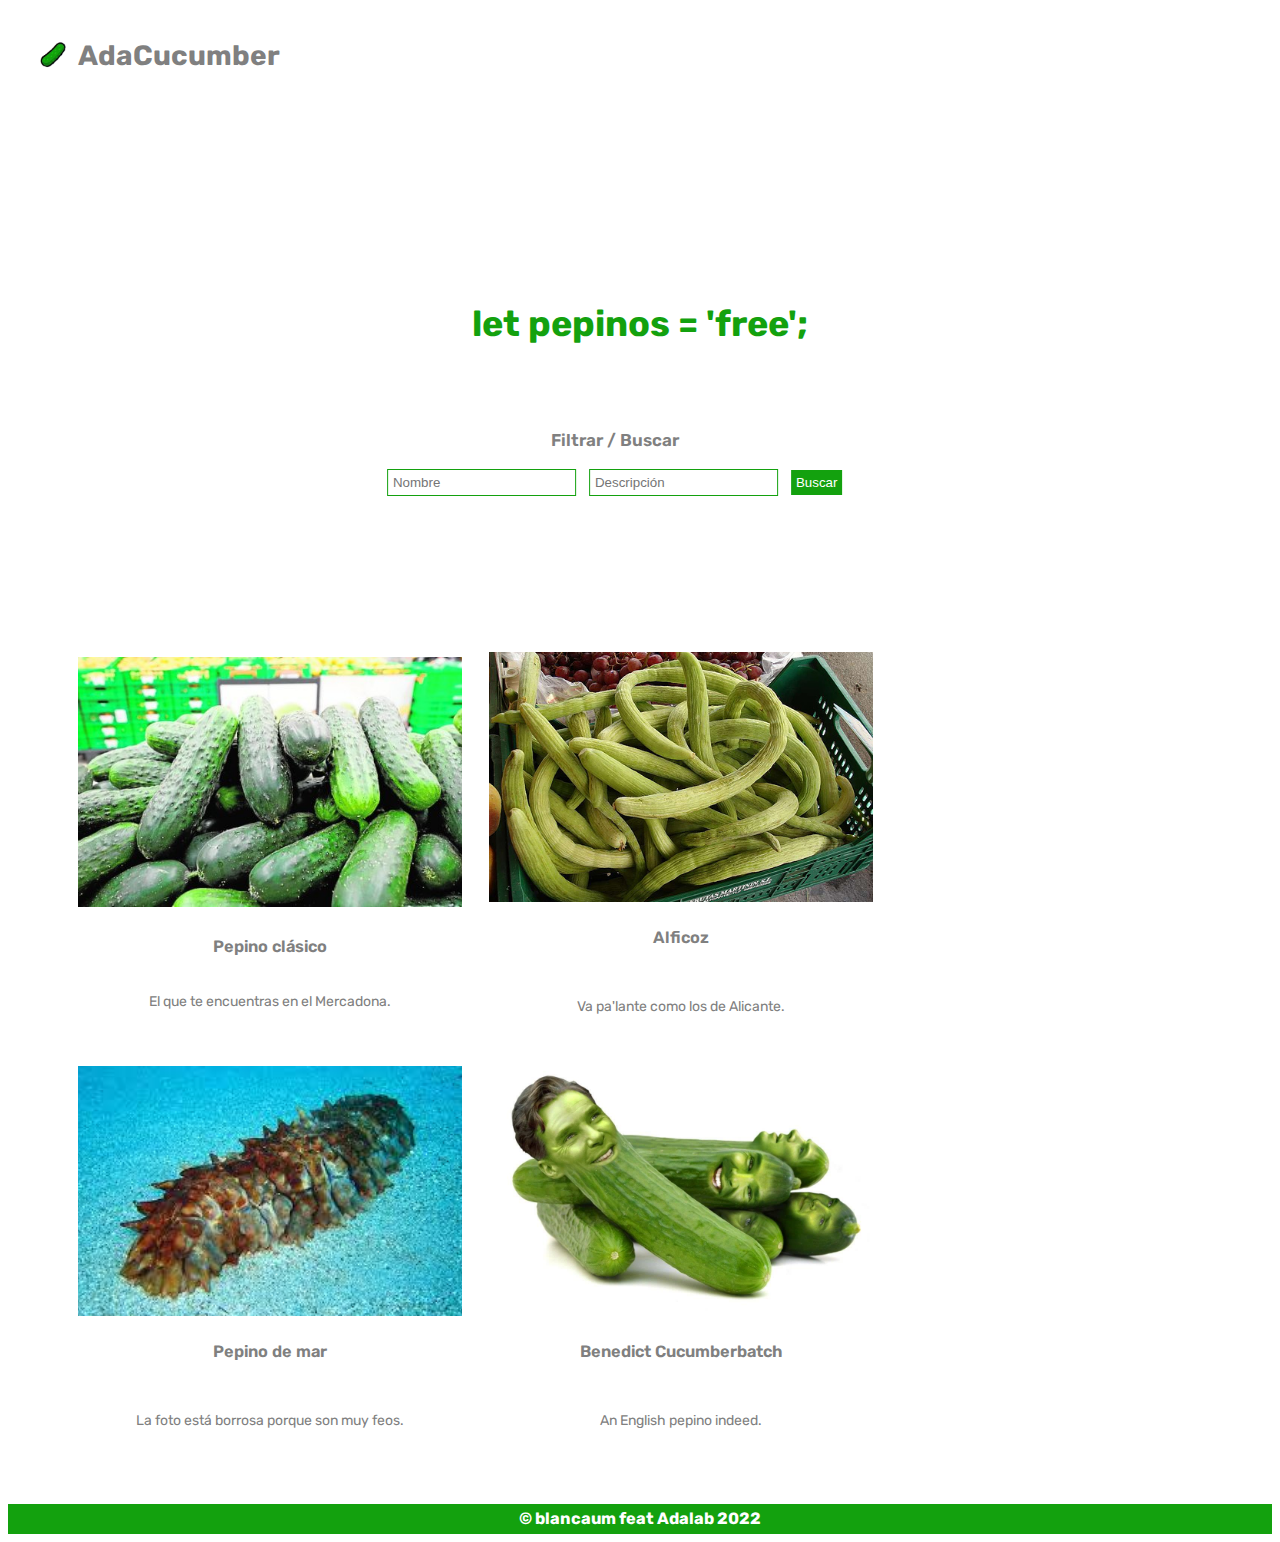
==== docs/index.html @ c11fc219 "Add docs" ====
<!DOCTYPE html>
<html lang="es">

<head>
  <meta charset="UTF-8" />
  <meta http-equiv="X-UA-Compatible" content="IE=edge" />
  <meta name="viewport" content="width=device-width, initial-scale=1.0" />
  <link rel="preconnect" href="https://fonts.googleapis.com" />
  <link rel="preconnect" href="https://fonts.gstatic.com" crossorigin />
  <link href="https://fonts.googleapis.com/css2?family=Rubik:wght@300;400;700&display=swap" rel="stylesheet" />
  <link rel="stylesheet" href="https://pro.fontawesome.com/releases/v5.10.0/css/all.css"
    integrity="sha384-AYmEC3Yw5cVb3ZcuHtOA93w35dYTsvhLPVnYs9eStHfGJvOvKxVfELGroGkvsg+p" crossorigin="anonymous" />
  <link rel="icon" href="./assets/images/favicon.png" type="image/x-icon" />
  <link rel="stylesheet" href="./assets/css/main.css" />
  <title>AdaCucumber</title>
</head>

<body>
  <header class="header">
    <section class="logo">
      <img class="img" src="./assets/images/favicon.png" alt="Logo de AdaCucumber" />
      <h1>AdaCucumber</h1>
      <nav class="menu-nav">
        <ul class="menu">
          <li class="item">
            <span class="fas fa-plus-circle"> </span>
          </li>
        </ul>
      </nav>
    </section>
  </header>

  <main>
    <section class="new-form collapsed">
      <h2 class="title">More pepinos plis</h2>
      <form class="form">
        <input class="input" type="text" placeholder="Url de la foto" required />
        <input class="input" type="text" placeholder="Nombre" required />
        <input class="input" type="text" placeholder="Descripción" required />
        <label class=""></label>
        <button class="button">Añadir</button>
        <button class="button-cancel">Cancelar</button>
      </form>
    </section>

    <section class="about-us">
      <h1 class="title">AdaCucumber</h1>
      <h2 class="subtitle">let pepinos = 'free';</h2>
    </section>

    <section class="search">
      <h2 class="title">Filtrar / Buscar</h2>
      <form class="form">
        <input class="input" type="text" name="race" placeholder="Nombre" id="name" />
        <input class="input" type="text" placeholder="Descripción" id="desc" />
        <button class="button">Buscar</button>
      </form>
    </section>

    <section class="data">
      <ul class="list">
        <li class="card">
          <article>
            <img class="card_img" src="./assets/images/pepino-clasico.jpg" alt="Pepino clasico" />
            <h3 class="card_title">Pepino clásico</h3>
            <p class="card_description">
              El que te encuentras en el Mercadona.
            </p>
          </article>
        </li>

        <li class="card">
          <img class="card_img" src="./assets/images/alficoz.jpg" alt="Alficoz" />
          <h3 class="card_title">Alficoz</h3>
          <p class="card_description">
            Va pa'lante como los de Alicante.
          </p>
        </li>
        <li class="card">
          <img class="card_img" src="./assets/images/pepino-mar.jpg" alt="Pepino de mar" />
          <h3 class="card_title">Pepino de mar</h3>
          <p class="card_description">
            La foto está borrosa porque son muy feos.
          </p>
        </li>
        <li class="card">
          <img class="card_img" src="./assets/images/benedict-cucumberbatch.jpg" alt="Benedict Cucumberbatch" />
          <h3 class="card_title">Benedict Cucumberbatch</h3>
          <p class="card_description">
            An English pepino indeed.
          </p>
        </li>
      </ul>
    </section>
  </main>
  <footer class="footer">
    <h3 class="subtittle">&copy; blancaum feat Adalab 2022</h3>
  </footer>
  <script src="./js/main.js"></script>
</body>

</html>
---- docs/assets/css/main.css ----
:root{--color-green: #14d9c4;--color-cucumber: #13a10e;font-family:'Rubik', sans-serif;font-size:14px;color:grey}li{list-style:none}.header{width:100%;height:50px;position:fixed;z-index:1;top:0;display:flex;justify-content:space-between;background-color:white;padding:30px}.header .logo{display:flex;justify-content:flex-start;align-items:center;width:80vh}.header .menu-nav{display:flex;justify-content:center;align-items:center}.header .menu{display:flex}.menu .item{padding:10px}.header .img{width:30px;padding-right:10px}.header .view{display:flex}.header .view .item{padding-right:10px}.about-us{background-image:url("../img/fondo.jpeg");width:100%;height:50vh;background-repeat:no-repeat;background-position:center;background-size:cover;display:flex;flex-direction:column;justify-content:center;align-items:center}.about-us .title{color:white;font-size:72px}.about-us .subtitle{color:var(--color-cucumber);font-size:36px}.search{width:80%;background-color:white;height:150px;transform:translate(10%, -50%);display:flex;flex-direction:column;justify-content:center;align-items:center}.search .title{color:fff;font-size:17px;font-weight:600}.data{padding:20px}.data .list{display:flex;flex-direction:row;flex-wrap:wrap;justify-content:flex-start;align-items:center}.card{display:flex;flex-direction:column;justify-content:center;align-items:center;margin-right:0.5rem;margin-bottom:0.5rem;background-color:white;overflow:hidden;padding:10px;transition:0.25s all;width:30vw;text-align:center}.card_img{width:100%;height:250px;-o-object-fit:cover;object-fit:cover}.card_title{font-weight:600;padding:10px}.card_race{padding:10px}.card_description{padding:10px}.footer{background-color:var(--color-cucumber);height:30px;width:100%;display:flex;align-items:center;justify-content:center;color:white}.new-form{top:50px;width:40vh;height:100%;background-color:white;position:absolute;z-index:2;display:flex;flex-direction:column;align-items:center}.new-form .title{font-size:18px;padding:10px;margin-top:20px}.new-form .form{width:80%;display:flex;flex-direction:column;padding:10px}.input{margin:5px;padding:5px;border:0.5px solid var(--color-cucumber);color:grey}.button{background-color:var(--color-cucumber);border:none;padding:5px;margin:5px;color:white}.collapsed{display:none}.button-cancel{background-color:grey;border:none;padding:5px;margin:5px;color:white}
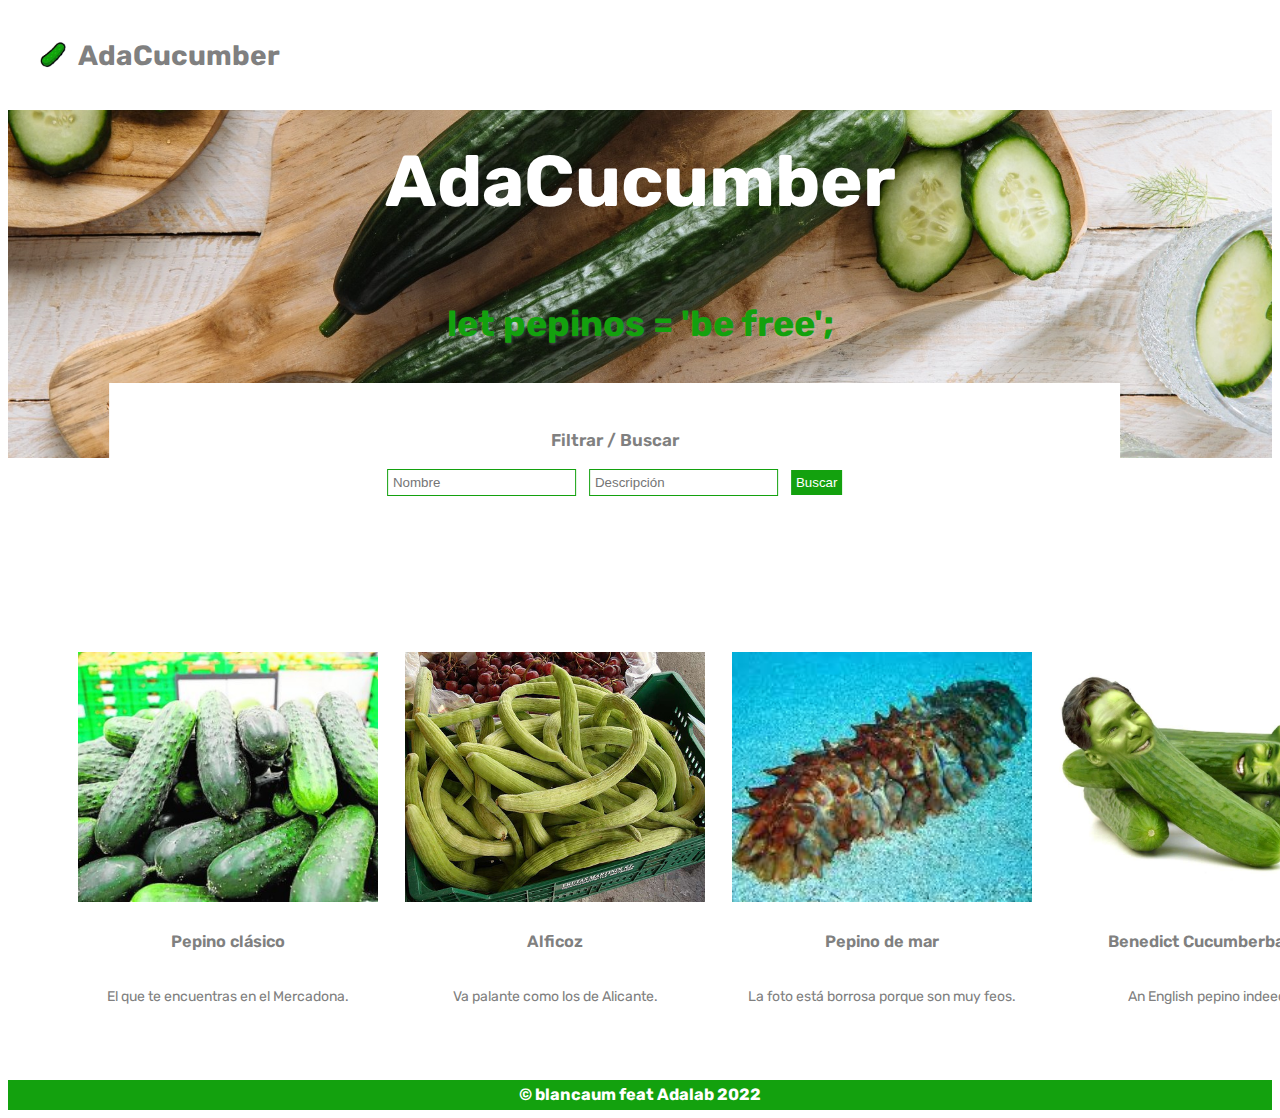
==== commit 59b276ab: "Update docs" ====
--- a/docs/index.html
+++ b/docs/index.html
@@ -22,7 +22,7 @@
       <h1>AdaCucumber</h1>
       <nav class="menu-nav">
         <ul class="menu">
-          <li class="item">
+          <li class="item js-plus-icon">
             <span class="fas fa-plus-circle"> </span>
           </li>
         </ul>
@@ -30,73 +30,49 @@
     </section>
   </header>
 
-  <main>
-    <section class="new-form collapsed">
+  <main class="js-main">
+    <section class="new-form js-new-form collapsed">
       <h2 class="title">More pepinos plis</h2>
+      <p class="sad-text">Recuerda que este gatito está mirando todo lo que añades, no hagas llorar
+        al gatito :(</p>
+      <img class="sad-kitten" src="./assets/images/kitten.jpg"
+        alt="Gatito muy pequeño y triste porque lee tu mente sucia">
       <form class="form">
-        <input class="input" type="text" placeholder="Url de la foto" required />
-        <input class="input" type="text" placeholder="Nombre" required />
-        <input class="input" type="text" placeholder="Descripción" required />
-        <label class=""></label>
-        <button class="button">Añadir</button>
-        <button class="button-cancel">Cancelar</button>
+        <input class="input js-pepino-img" type="text" placeholder="Url de la foto" required />
+        <input class="input js-pepino-name" type="text" placeholder="Nombre" required />
+        <input class="input js-pepino-desc" type="text" placeholder="Descripción" required />
+        <label class="js-new-form-error"></label>
+        <button class="button js-button-add">Añadir</button>
+        <button class="button-cancel js-button-cancel">Cancelar</button>
       </form>
     </section>
 
-    <section class="about-us">
-      <h1 class="title">AdaCucumber</h1>
-      <h2 class="subtitle">let pepinos = 'free';</h2>
-    </section>
+    <div class="js-hide-form-area">
+      <section class="about-us">
+        <h1 class="title">AdaCucumber</h1>
+        <h2 class="subtitle">let pepinos = 'be free';</h2>
+      </section>
 
-    <section class="search">
-      <h2 class="title">Filtrar / Buscar</h2>
-      <form class="form">
-        <input class="input" type="text" name="race" placeholder="Nombre" id="name" />
-        <input class="input" type="text" placeholder="Descripción" id="desc" />
-        <button class="button">Buscar</button>
-      </form>
-    </section>
+      <section class="search">
+        <h2 class="title">Filtrar / Buscar</h2>
+        <form class="form js-search-form">
+          <input class="input js-search-input-name" type="text" name="name" placeholder="Nombre" id="name" />
+          <input class="input js-search-input-desc" type="text" placeholder="Descripción" id="desc" />
+          <label class="js-search-form-error"></label>
+          <button class="button js-search-button">Buscar</button>
+        </form>
+      </section>
 
-    <section class="data">
-      <ul class="list">
-        <li class="card">
-          <article>
-            <img class="card_img" src="./assets/images/pepino-clasico.jpg" alt="Pepino clasico" />
-            <h3 class="card_title">Pepino clásico</h3>
-            <p class="card_description">
-              El que te encuentras en el Mercadona.
-            </p>
-          </article>
-        </li>
-
-        <li class="card">
-          <img class="card_img" src="./assets/images/alficoz.jpg" alt="Alficoz" />
-          <h3 class="card_title">Alficoz</h3>
-          <p class="card_description">
-            Va pa'lante como los de Alicante.
-          </p>
-        </li>
-        <li class="card">
-          <img class="card_img" src="./assets/images/pepino-mar.jpg" alt="Pepino de mar" />
-          <h3 class="card_title">Pepino de mar</h3>
-          <p class="card_description">
-            La foto está borrosa porque son muy feos.
-          </p>
-        </li>
-        <li class="card">
-          <img class="card_img" src="./assets/images/benedict-cucumberbatch.jpg" alt="Benedict Cucumberbatch" />
-          <h3 class="card_title">Benedict Cucumberbatch</h3>
-          <p class="card_description">
-            An English pepino indeed.
-          </p>
-        </li>
-      </ul>
-    </section>
+      <section class="data">
+        <ul class="list js-pepino-list">
+        </ul>
+      </section>
   </main>
   <footer class="footer">
     <h3 class="subtittle">&copy; blancaum feat Adalab 2022</h3>
   </footer>
-  <script src="./js/main.js"></script>
+  <script src="./assets/js/main.js"></script>
 </body>
+</div>
 
 </html>--- a/docs/assets/css/main.css
+++ b/docs/assets/css/main.css
@@ -1 +1 @@
-:root{--color-green: #14d9c4;--color-cucumber: #13a10e;font-family:'Rubik', sans-serif;font-size:14px;color:grey}li{list-style:none}.header{width:100%;height:50px;position:fixed;z-index:1;top:0;display:flex;justify-content:space-between;background-color:white;padding:30px}.header .logo{display:flex;justify-content:flex-start;align-items:center;width:80vh}.header .menu-nav{display:flex;justify-content:center;align-items:center}.header .menu{display:flex}.menu .item{padding:10px}.header .img{width:30px;padding-right:10px}.header .view{display:flex}.header .view .item{padding-right:10px}.about-us{background-image:url("../img/fondo.jpeg");width:100%;height:50vh;background-repeat:no-repeat;background-position:center;background-size:cover;display:flex;flex-direction:column;justify-content:center;align-items:center}.about-us .title{color:white;font-size:72px}.about-us .subtitle{color:var(--color-cucumber);font-size:36px}.search{width:80%;background-color:white;height:150px;transform:translate(10%, -50%);display:flex;flex-direction:column;justify-content:center;align-items:center}.search .title{color:fff;font-size:17px;font-weight:600}.data{padding:20px}.data .list{display:flex;flex-direction:row;flex-wrap:wrap;justify-content:flex-start;align-items:center}.card{display:flex;flex-direction:column;justify-content:center;align-items:center;margin-right:0.5rem;margin-bottom:0.5rem;background-color:white;overflow:hidden;padding:10px;transition:0.25s all;width:30vw;text-align:center}.card_img{width:100%;height:250px;-o-object-fit:cover;object-fit:cover}.card_title{font-weight:600;padding:10px}.card_race{padding:10px}.card_description{padding:10px}.footer{background-color:var(--color-cucumber);height:30px;width:100%;display:flex;align-items:center;justify-content:center;color:white}.new-form{top:50px;width:40vh;height:100%;background-color:white;position:absolute;z-index:2;display:flex;flex-direction:column;align-items:center}.new-form .title{font-size:18px;padding:10px;margin-top:20px}.new-form .form{width:80%;display:flex;flex-direction:column;padding:10px}.input{margin:5px;padding:5px;border:0.5px solid var(--color-cucumber);color:grey}.button{background-color:var(--color-cucumber);border:none;padding:5px;margin:5px;color:white}.collapsed{display:none}.button-cancel{background-color:grey;border:none;padding:5px;margin:5px;color:white}
+:root{--color-green: #14d9c4;--color-cucumber: #13a10e;font-family:'Rubik', sans-serif;font-size:14px;color:grey}li{list-style:none}.header{width:100%;height:50px;position:fixed;z-index:1;top:0;display:flex;justify-content:space-between;background-color:white;padding:30px}.header .logo{display:flex;justify-content:flex-start;align-items:center;width:80vh}.header .menu-nav{display:flex;justify-content:center;align-items:center}.header .menu{display:flex}.menu .item{padding:10px;cursor:pointer}.header .img{width:30px;padding-right:10px}.header .view{display:flex}.header .view .item{padding-right:10px}.about-us{background-image:url("../images/hero-img.jpg");width:100%;height:50vh;background-repeat:no-repeat;background-position:center;background-size:cover;display:flex;flex-direction:column;justify-content:center;align-items:center}.about-us .title{color:white;font-size:72px}.about-us .subtitle{color:var(--color-cucumber);text-shadow:1px 2px 3px rgba(255,255,255,0.18);font-size:36px}.search{width:80%;background-color:white;height:150px;transform:translate(10%, -50%);display:flex;flex-direction:column;justify-content:center;align-items:center}.search .title{color:fff;font-size:17px;font-weight:600}.data{padding:20px}.data .list{display:grid}@media all and (min-width: 768px){.data .list{grid-template-columns:1fr 1fr}}@media all and (min-width: 1280px){.data .list{grid-template-columns:1fr 1fr 1fr 1fr}}.card{display:flex;flex-direction:column;justify-content:center;align-items:center;margin-right:0.5rem;margin-bottom:0.5rem;background-color:white;padding:10px;transition:0.25s all;text-align:center}.card_img{width:300px;height:250px;-o-object-fit:cover;object-fit:cover}.card_title{font-weight:600;padding:10px}.card_description{padding:10px}.footer{background-color:var(--color-cucumber);height:30px;width:100%;display:flex;align-items:center;justify-content:center;color:white}.new-form{top:90px;left:0;width:40vh;height:100%;background-color:white;position:absolute;z-index:2;display:flex;flex-direction:column;align-items:center;border:solid 1px #13a10e;border-left:none;border-bottom-right-radius:10px;border-top-right-radius:10px}.new-form .title{font-size:18px;padding:10px;margin-top:20px}.new-form .sad-text{padding:0px 20px}.new-form .sad-kitten{width:75px}.new-form .form{width:80%;display:flex;flex-direction:column;padding:10px}.input{margin:5px;padding:5px;border:0.5px solid var(--color-cucumber);color:grey}.button{background-color:var(--color-cucumber);border:none;padding:5px;margin:5px;color:white}.collapsed{display:none}.button-cancel{background-color:grey;border:none;padding:5px;margin:5px;color:white}
